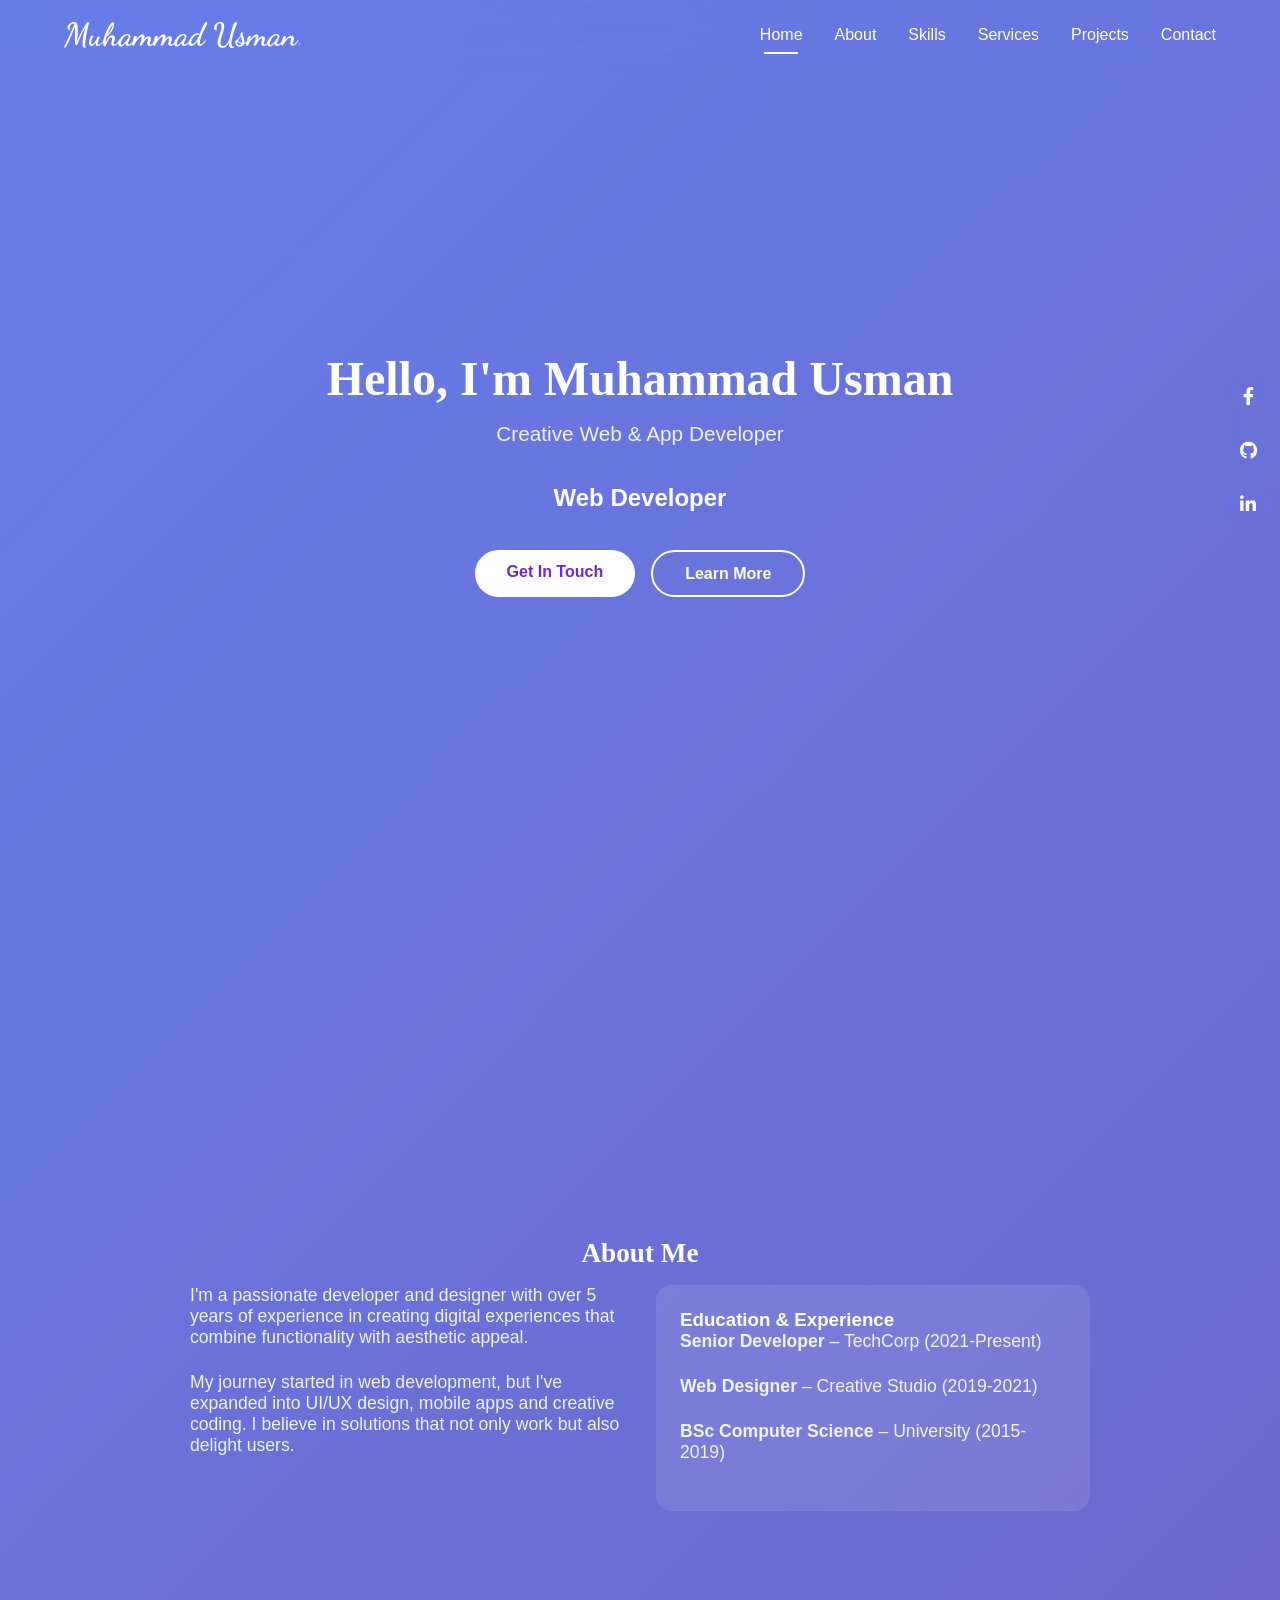
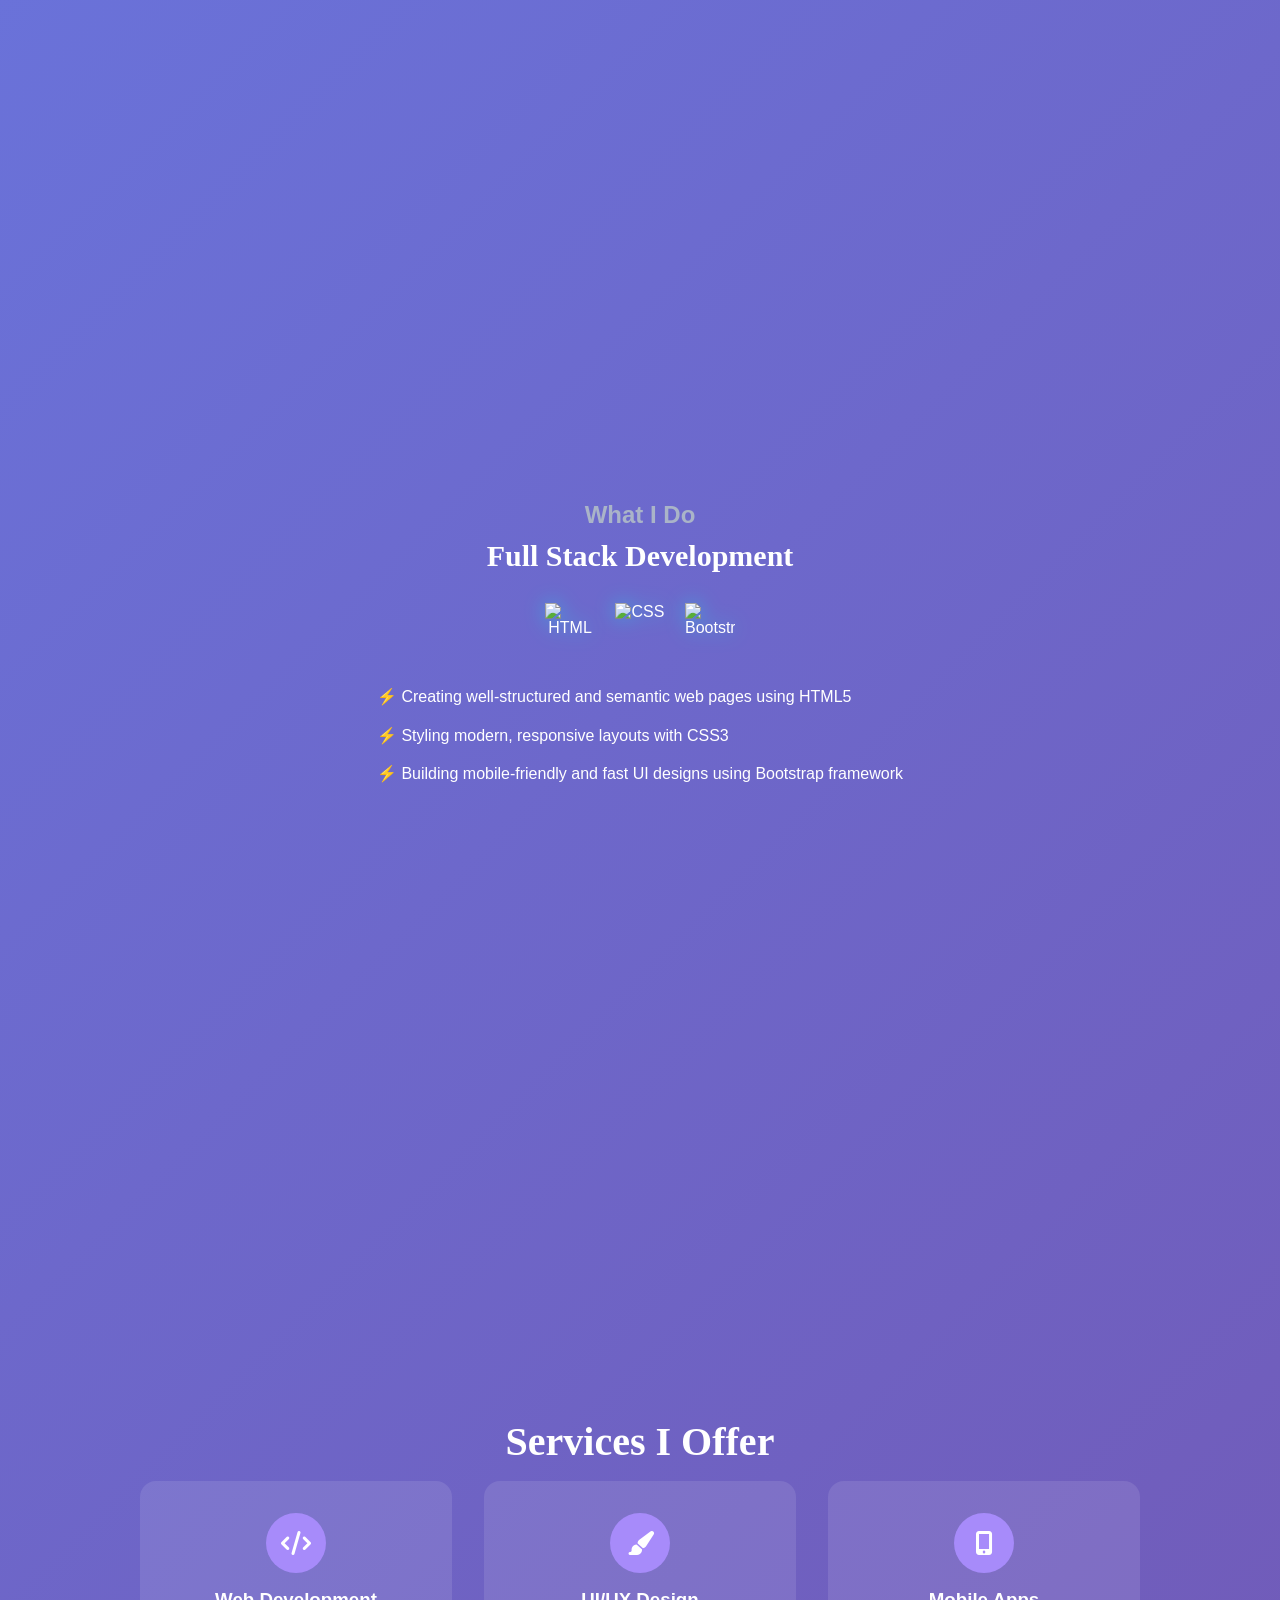
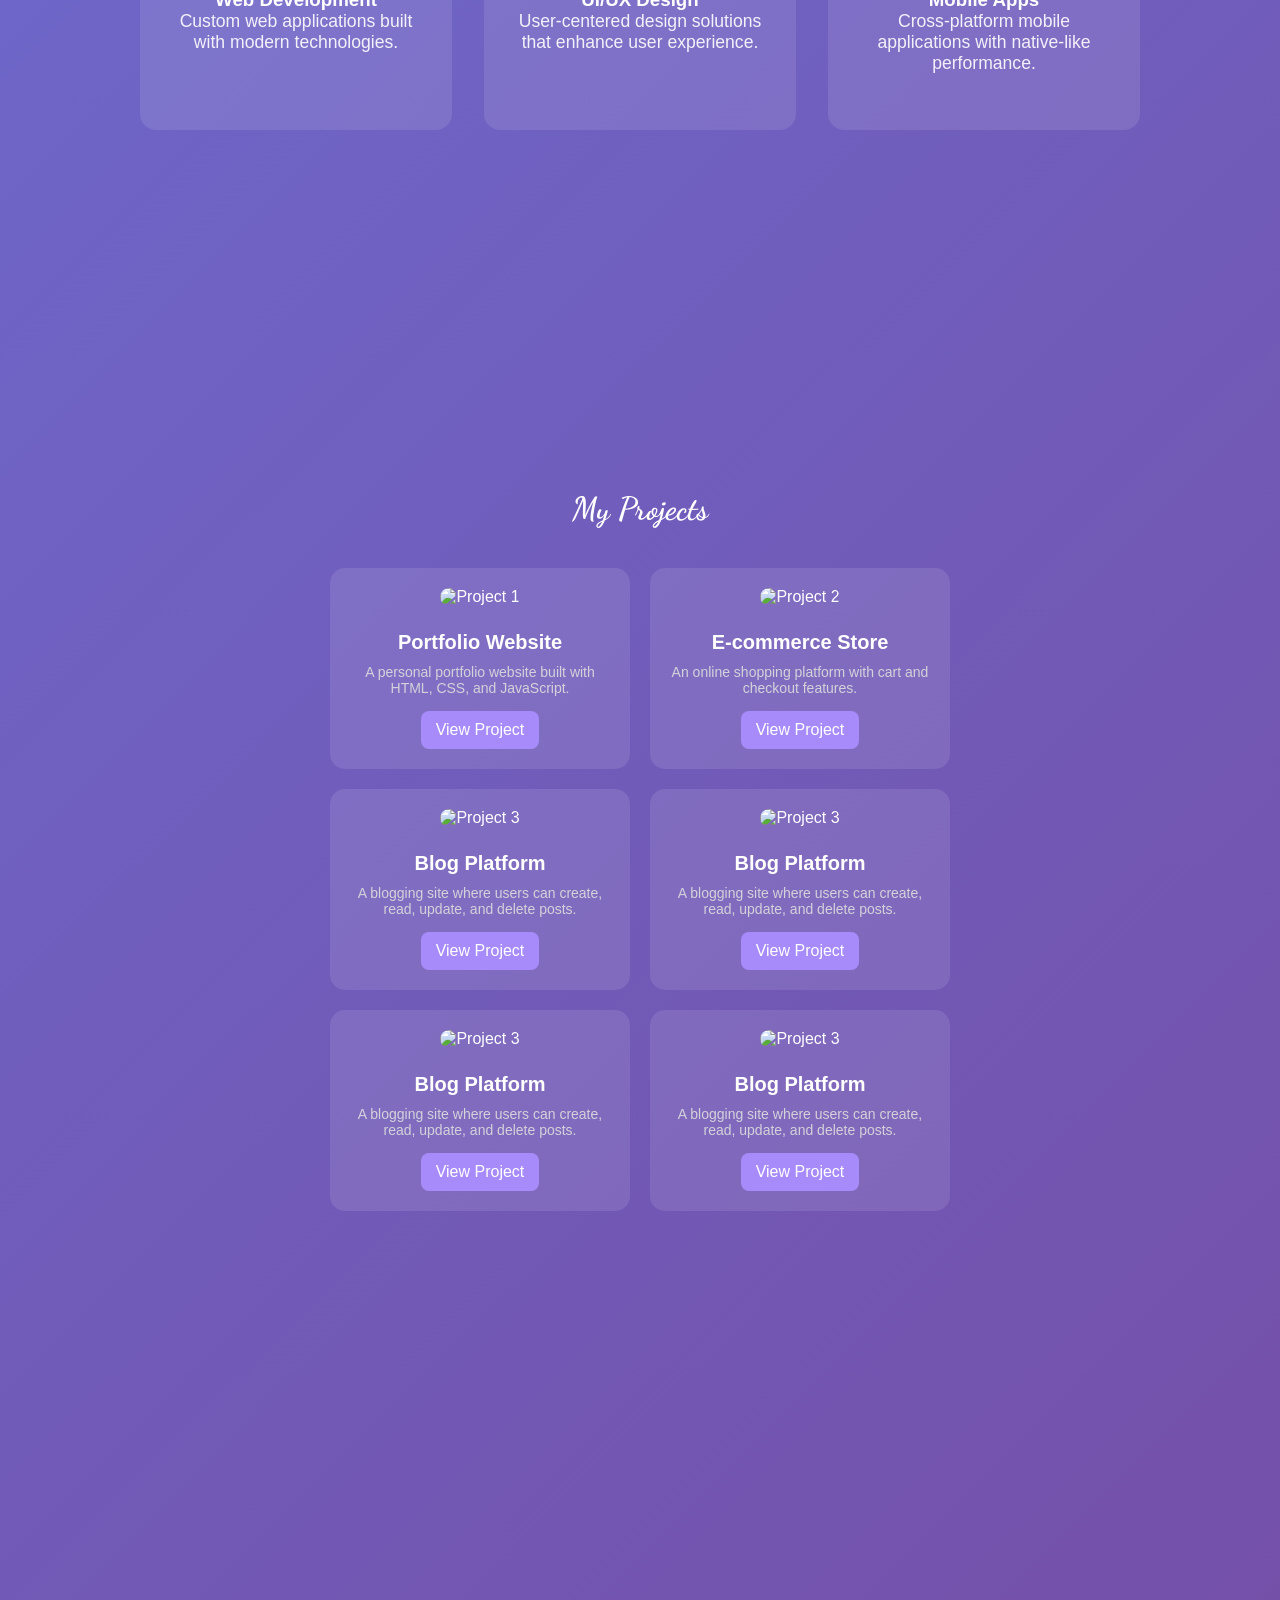
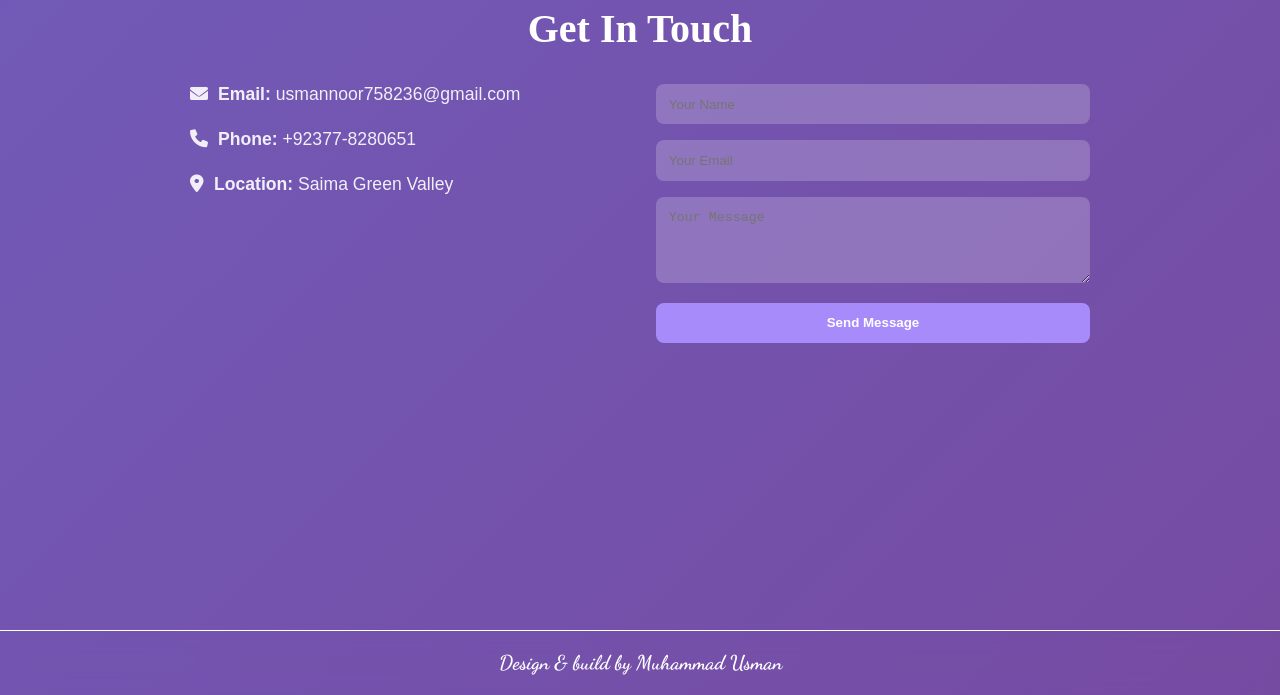
==== index.html @ b018eb11 "Add files via upload" ====
<!DOCTYPE html>
<html lang="en">

<head>
  <meta charset="UTF-8">
  <meta name="viewport" content="width=device-width, initial-scale=1.0">
  <title>Portfolio </title>
  <!-- Font Awsome -->
  <link href="https://cdnjs.cloudflare.com/ajax/libs/font-awesome/6.0.0/css/all.min.css" rel="stylesheet">
  <!-- Google Font -->
  <link href="https://fonts.googleapis.com/css2?family=Dancing+Script:wght@400..700&display=swap" rel="stylesheet">
  <!-- CSS Links -->
  <link rel="stylesheet" href="style.css">
</head>

<body>

  <!-- NAV -->
  <nav>
    <div class="nav-container">
      <div class="logo">Muhammad Usman<span>.</span></div>

      <!-- navigation links -->
      <div class="nav-links">
        <a href="#home" class="nav-link active">Home</a>
        <a href="#about" class="nav-link">About</a>
        <a href="#skills" class="nav-link">Skills</a>
        <a href="#services" class="nav-link">Services</a>
        <a href="#projects" class="nav-link">Projects</a>
        <a href="#contact" class="nav-link">Contact</a>

        <!-- close button -->
        <button class="close-btn">✕</button>
      </div>

      <!-- hamburger button (mobile view) -->
      <div class="hamburger">
        <span></span>
        <span></span>
        <span></span>
      </div>
    </div>
  </nav>


  <div class="social-bar">
    <a href="https://www.facebook.com/profile.php?id=100093964112955" aria-label="Facebook" target="_blank"
      rel="noopener">
      <i class="fa-brands fa-facebook-f"></i>
    </a>
    <a href="https://github.com/MuhammadUsman54" aria-label="GitHub" target="_blank" rel="noopener">
      <i class="fab fa-github" aria-hidden="true"></i>
    </a>
    </a>
    <a href="https://linkedin.com/in/yourhandle" aria-label="LinkedIn" target="_blank" rel="noopener">
      <i class="fa-brands fa-linkedin-in"></i>
    </a>

  </div>

  <!-- HOME -->
  <section id="home">
    <div>
      <h1>Hello, I'm Muhammad Usman</h1>
      <p>Creative Web & App Developer</p>
      <!-- Text Slider -->
      <div class="text-slider">
        <span>Web Developer</span>
        <span>Web Animator</span>
        <span>Freelancer</span>
      </div>
      <div class="btn-group">
        <a href="#contact" class="btn-primary">Get In Touch</a>
        <a href="#about" class="btn-outline">Learn More</a>
      </div>
    </div>
  </section>

  <!-- ABOUT -->
  <section id="about">
    <div>
      <h2>About Me</h2>
      <div class="content">
        <div>
          <p>
            I'm a passionate developer and designer with over 5 years of experience in creating
            digital experiences that combine functionality with aesthetic appeal.
          </p>
          <p>
            My journey started in web development, but I've expanded into UI/UX design, mobile apps
            and creative coding. I believe in solutions that not only work but also delight users.
          </p>
        </div>
        <div class="card">
          <h3>Education & Experience</h3>
          <p><b>Senior Developer</b> – TechCorp (2021-Present)</p>
          <p><b>Web Designer</b> – Creative Studio (2019-2021)</p>
          <p><b>BSc Computer Science</b> – University (2015-2019)</p>
        </div>
      </div>
    </div>
  </section>

  <!-- SKILLS -->
  <section id="skills" class="skills-section">
    <div class="skills-container">
      <h3 class="title">What I Do</h3>
      <h2 class="subtitle">Full Stack Development</h2>

      <!-- Icons Row -->
      <div class="skills-icons">
        <!-- HTML -->
        <img src="https://cdn.jsdelivr.net/gh/devicons/devicon/icons/html5/html5-original.svg" alt="HTML" />

        <!-- CSS -->
        <img src="https://cdn.jsdelivr.net/gh/devicons/devicon/icons/css3/css3-original.svg" alt="CSS" />

        <!-- Bootstrap -->
        <img src="https://cdn.jsdelivr.net/gh/devicons/devicon/icons/bootstrap/bootstrap-original.svg"
          alt="Bootstrap" />
      </div>

      <!-- Description -->
      <ul class="skills-list">
        <li>⚡ Creating well-structured and semantic web pages using HTML5</li>
        <li>⚡ Styling modern, responsive layouts with CSS3</li>
        <li>⚡ Building mobile-friendly and fast UI designs using Bootstrap framework</li>
      </ul>
    </div>
  </section>


  <!-- SERVICES -->
  <section id="services">
    <div>
      <h2 class="services-h3">Services I Offer</h2>
      <div class="service-grid">
        <div class="service-card">
          <div class="service-icon"><i class="fas fa-code"></i></div>
          <h3>Web Development</h3>
          <p>Custom web applications built with modern technologies.</p>
        </div>
        <div class="service-card">
          <div class="service-icon"><i class="fas fa-paint-brush"></i></div>
          <h3>UI/UX Design</h3>
          <p>User-centered design solutions that enhance user experience.</p>
        </div>
        <div class="service-card">
          <div class="service-icon"><i class="fas fa-mobile-alt"></i></div>
          <h3>Mobile Apps</h3>
          <p>Cross-platform mobile applications with native-like performance.</p>
        </div>
      </div>
    </div>
  </section>

  <!--Project  -->

  <section id="projects">
    <div>
      <h2>My Projects</h2>
      <div class="projects-container">
        <div class="project-card">
          <img src="https://via.placeholder.com/300x200" alt="Project 1">
          <h3>Portfolio Website</h3>
          <p>A personal portfolio website built with HTML, CSS, and JavaScript.</p>
          <a href="#">View Project</a>
        </div>

        <div class="project-card">
          <img src="https://via.placeholder.com/300x200" alt="Project 2">
          <h3>E-commerce Store</h3>
          <p>An online shopping platform with cart and checkout features.</p>
          <a href="#">View Project</a>
        </div>

        <div class="project-card">
          <img src="https://via.placeholder.com/300x200" alt="Project 3">
          <h3>Blog Platform</h3>
          <p>A blogging site where users can create, read, update, and delete posts.</p>
          <a href="#">View Project</a>
        </div>
        <div class="project-card">
          <img src="https://via.placeholder.com/300x200" alt="Project 3">
          <h3>Blog Platform</h3>
          <p>A blogging site where users can create, read, update, and delete posts.</p>
          <a href="#">View Project</a>
        </div>
        <div class="project-card">
          <img src="https://via.placeholder.com/300x200" alt="Project 3">
          <h3>Blog Platform</h3>
          <p>A blogging site where users can create, read, update, and delete posts.</p>
          <a href="#">View Project</a>
        </div>
        <div class="project-card">
          <img src="https://via.placeholder.com/300x200" alt="Project 3">
          <h3>Blog Platform</h3>
          <p>A blogging site where users can create, read, update, and delete posts.</p>
          <a href="#">View Project</a>
        </div>
      </div>
    </div>
  </section>


  <!-- CONTACT -->
  <section id="contact">
    <div>
      <h2>Get In Touch</h2>
      <div class="contact-grid">
        <div class="contact-icon">
          <p><i class="fas fa-envelope"></i><strong>Email:</strong> usmannoor758236@gmail.com</p>
          <p><i class="fas fa-phone"></i><strong>Phone:</strong> +92377-8280651</p>
          <p><i class="fas fa-map-marker-alt"></i><strong>Location:</strong> Saima Green Valley</p>
        </div>
        <form>
          <input type="text" placeholder="Your Name">
          <input type="email" placeholder="Your Email" required>
          <textarea rows="4" placeholder="Your Message"></textarea>
          <button type="submit">Send Message</button>
        </form>
      </div>
    </div>
  </section>

  <!-- Footer -->
  <footer class="site-footer">
    <div class="footer-icon">
      <a href="https://www.facebook.com/profile.php?id=100093964112955" aria-label="Facebook" target="_blank"
        rel="noopener">
        <i class="fa-brands fa-facebook-f"></i>
      </a>
      <a href="https://github.com/MuhammadUsman54" aria-label="GitHub" target="_blank" rel="noopener">
        <i class="fab fa-github" aria-hidden="true"></i>
      </a>
      </a>
      <a href="https://linkedin.com/in/yourhandle" aria-label="LinkedIn" target="_blank" rel="noopener">
        <i class="fa-brands fa-linkedin-in"></i>
      </a>

    </div>
    <div class="footer-bottom">
      <p>Design & build by Muhammad Usman</p>
    </div>
  </footer>


  <script src="script.js"></script>
</body>

</html>
---- style.css ----
* {
      margin: 0;
      padding: 0;
      box-sizing: border-box;
    }

    body {
      font-family: 'Segoe UI', Tahoma, Geneva, Verdana, sans-serif;
      background: linear-gradient(135deg, #667eea 0%, #764ba2 100%);
      color: white;
      min-height: 100vh;
      scroll-behavior: smooth;
    }

    /* NAVIGATION */
    nav {
      position: fixed;
      top: 0;
      left: 0;
      width: 100%;
      background: transparent;
      backdrop-filter: blur(20px);
      z-index: 1000;
    }

    .social-wrapper {
      background-color: #f5f3ff;
      height: 50px;
      width: 20px;
      background-origin: 2px solid black;
      position: fixed;
      top: 500px;
      right: 0px;
      margin: 30px;
      padding: 60px;

    }

    .social-link {
      list-style: none;

    }

    .nav-container {
      max-width: 1200px;
      margin: 0 auto;
      padding: 1rem 1.5rem;
      display: flex;
      justify-content: space-between;
      align-items: center;
    }

    .logo {
      font-family: "Dancing Script", cursive;
      font-optical-sizing: auto;
      font-weight: 700;
      font-style: normal;
      font-size: 2rem;
      font-weight: bold;
    }

    .logo span {
      color: #a78bfa;
      font-size: 2rem;
      font-weight: bold;
    }

    .nav-links {
      display: flex;
      gap: 2rem;
    }

    .nav-link {
      position: relative;
      color: white;
      text-decoration: none;
      font-size: 1rem;
      padding: 0.5rem 0;
    }

    .nav-link::after {
      content: "";
      position: absolute;
      bottom: -2px;
      left: 50%;
      width: 0;
      height: 2px;
      background: white;
      transform: translateX(-50%);
      transition: width 0.3s;
    }

    .nav-link:hover::after,
    .nav-link.active::after {
      width: 80%;
    }

    /* SECTIONS */
    section {
      min-height: 100vh;
      padding: 6rem 2rem 3rem;
      display: flex;
      align-items: center;
      justify-content: center;
      text-align: center;
    }

    section h2 {
      font-size: 2.5rem;
      margin-bottom: 1.5rem;
      font-weight: bold;
    }

    section p {
      font-size: 1.1rem;
      max-width: 700px;
      margin: 0 auto 1.5rem;
      opacity: 0.9;
    }

    .social-bar {
      position: fixed;
      top: 50%;
      right: 10px;
      transform: translateY(-50%);
      display: flex;
      flex-direction: column;
      gap: 10px;
      z-index: 9999;
      background: transparent;
      backdrop-filter: blur(10px);
    }

    .social-bar a {
      width: 44px;
      height: 44px;
      display: grid;
      place-items: center;
      color: #fff;
      /* background: #3b5998; */
      text-decoration: none;
      border-radius: 8px 0 0 8px;
      /* right edge se flush */
      transition: background 0.2s, transform 0.2s;
    }

    .social-bar a:hover {
      background: #0a66c2;
      transform: translateX(-2px);
    }

    .social-bar i {
      font-size: 18px;
    }

    /* HOME */
    #home h1 {
      font-size: 3rem;
      margin-bottom: 1rem;
      animation: typing 3.5s steps(40, end), blink-caret 0.75s step-end infinite;
      font-family: "Playwrite CA", cursive;
      font-optical-sizing: auto;
      font-weight: weight;
      font-style: normal;
    }

    #home p {
      font-size: 1.3rem;
      margin-bottom: 2rem;
    }

    .btn-group {
      display: flex;
      justify-content: center;
      gap: 1rem;
    }

    .btn-primary,
    .btn-outline {
      padding: 0.8rem 2rem;
      border-radius: 999px;
      font-weight: 600;
      text-decoration: none;
      transition: 0.3s;
    }

    .btn-primary {
      background: white;
      color: #6d28d9;
    }

    .btn-primary:hover {
      background: #f5f3ff;
    }

    .btn-outline {
      border: 2px solid white;
      color: white;
    }

    .btn-outline:hover {
      background: white;
      color: #6d28d9;
    }

    /* TEXT SLIDER */
    .text-slider {
      margin: 1rem 0 2rem;
      height: 40px;
      overflow: hidden;
      position: relative;
      font-size: 1.5rem;
      font-weight: bold;
    }

    .text-slider span {
      display: block;
      height: 40px;
      line-height: 40px;
      animation: slideText 12s infinite;
    }

    /* Animation Keyframes */
    @keyframes slideText {
      0% {
        transform: translateY(0%);
      }

      20% {
        transform: translateY(0%);
      }

      25% {
        transform: translateY(-100%);
      }

      45% {
        transform: translateY(-100%);
      }

      50% {
        transform: translateY(-200%);
      }

      70% {
        transform: translateY(-200%);
      }

      75% {
        transform: translateY(-300%);
      }

      95% {
        transform: translateY(-300%);
      }

      100% {
        transform: translateY(0%);
      }
    }


    /* ABOUT */
    #about .content {
      max-width: 900px;
      display: grid;
      grid-template-columns: 1fr 1fr;
      gap: 2rem;
      text-align: left;
    }

    #about .card {
      background: rgba(255, 255, 255, 0.1);
      padding: 1.5rem;
      border-radius: 1rem;
    }

    #about h2 {
      font-size: 1.7rem;
      margin-bottom: 1rem;
      font-family: "Playwrite CA", cursive;
      font-optical-sizing: auto;
      font-weight: weight;
      font-style: normal;
    }


    .skills-section {
      color: #fff;
      padding: 60px 20px;
      text-align: center;
    }

    .skills-container {
      max-width: 900px;
      margin: 0 auto;
    }

    .title {
      font-size: 24px;
      font-weight: 600;
      color: #aab4c8;
    }

    .subtitle {
      font-size: 30px;
      font-weight: bold;
      margin: 10px 0 30px;
      font-family: "Playwrite CA", cursive;
      font-optical-sizing: auto;
      font-weight: weight;
      font-style: normal;
    }

    .skills-icons {
      display: flex;
      flex-wrap: wrap;
      justify-content: center;
      gap: 20px;
      margin-bottom: 30px;
    }

    .skills-icons img {
      width: 50px;
      height: 50px;
      filter: drop-shadow(0px 0px 10px rgba(0, 255, 255, 0.4));
      transition: transform 0.3s;
    }

    .skills-icons img:hover {
      transform: scale(1.2);
    }

    .skills-list {
      list-style: none;
      padding: 0;
      margin: 0;
      font-size: 16px;
      line-height: 1.8;
      text-align: left;
      max-width: 700px;
      margin: 0 auto;
    }

    .skills-list li {
      margin-bottom: 10px;
    }

    /* SERVICES */
    #services .service-grid {
      max-width: 1000px;
      display: grid;
      grid-template-columns: repeat(auto-fit, minmax(250px, 1fr));
      gap: 2rem;
    }

    .service-card {
      background: rgba(255, 255, 255, 0.1);
      padding: 2rem;
      border-radius: 1rem;
      transition: transform .3s;
    }

    .service-card:hover {
      transform: translateY(-10px);
    }

    .service-icon {
      width: 60px;
      height: 60px;
      background: #a78bfa;
      border-radius: 50%;
      display: flex;
      align-items: center;
      justify-content: center;
      margin: 0 auto 1rem;
      font-size: 1.5rem;
    }

    .services-h3 {
      margin-bottom: 1rem;
      font-family: "Playwrite CA", cursive;
      font-optical-sizing: auto;
      font-weight: weight;
      font-style: normal;
    }

    #projects {
      text-align: center;
      padding: 50px 0;
    }

    #projects h2 {
      font-size: 32px;
      margin-bottom: 40px;
      font-family: "Dancing Script", cursive;
    }

    .projects-container {
      display: flex;
      flex-direction: row;
      /* row me laane ke liye */
      justify-content: center;
      align-items: flex-start;
      gap: 20px;
      width: 90%;
      max-width: 1000px;
      margin: auto;
      flex-wrap: wrap;
    }

    .project-card {
      flex: 0 0 300px;
      background: rgba(255, 255, 255, 0.1);
      border-radius: 15px;
      padding: 20px;
      transition: transform 0.3s ease, background 0.3s ease;
    }

    .project-card:hover {
      transform: translateY(-10px);
      background: rgba(255, 255, 255, 0.2);
    }

    .project-card img {
      width: 100%;
      border-radius: 12px;
      margin-bottom: 15px;
    }

    .project-card h3 {
      margin: 10px 0;
      font-size: 20px;
      color: #fff;
    }

    .project-card p {
      font-size: 14px;
      color: #ddd;
      margin-bottom: 15px;
    }

    .project-card a {
      display: inline-block;
      padding: 10px 15px;
      background: #a78bfa;
      color: white;
      text-decoration: none;
      border-radius: 8px;
      transition: background 0.3s ease;
    }

    .project-card a:hover {
      background: #8b5cf6;
    }


    /* CONTACT */
    #contact .contact-grid {
      max-width: 900px;
      display: grid;
      grid-template-columns: 1fr 1fr;
      gap: 2rem;
      text-align: left;
    }

    #contact form input,
    #contact form textarea {
      width: 100%;
      padding: 0.8rem;
      border-radius: 0.5rem;
      border: none;
      margin-bottom: 1rem;
      background: rgba(255, 255, 255, 0.2);
      color: white;
    }

    #contact form button {
      width: 100%;
      padding: 0.8rem;
      border: none;
      border-radius: 0.5rem;
      font-weight: bold;
      background: #a78bfa;
      color: white;
      cursor: pointer;
      transition: 0.3s;
    }

    #contact form button:hover {
      background: #7c3aed;
    }


    .contact-icon {
      flex: 1;
    }

    .contact-iconp {
      margin: 15px 0;
      font-size: 16px;
      display: flex;
      align-items: center;
    }

    .contact-icon i {
      margin-right: 10px;
      font-size: 18px;
      color: #fff;
    }

    .contact-form {
      flex: 1;
      display: flex;
      flex-direction: column;
    }

    #contact h2 {
      text-align: center;
      margin-bottom: 2rem;
      font-family: "Playwrite CA", cursive;
      font-optical-sizing: auto;
      font-weight: weight;
      font-style: normal;
    }

    footer {
      width: 100%;
      height: 13%;
      backdrop-filter: blur(10px);
    }


    /* Floating animation */
    @keyframes float {
      0% {
        transform: translateY(0);
      }

      50% {
        transform: translateY(-20px);
      }

      100% {
        transform: translateY(0);
      }
    }

    /* Footer */
    .footer-icon {
      display: none;
    }

    .footer-bottom {
      text-align: center;
      margin-top: 30px;
      border-top: 1px solid #fff;
      padding: 20px;
      color: #fff;
      font-family: "Dancing Script", cursive;
      font-optical-sizing: auto;
      font-weight: 700;
      font-style: normal;
      font-size: 20px;
      font-weight: bold;
    }

    .hamburger {
      display: none;
      flex-direction: column;
      cursor: pointer;
      gap: 5px;
    }

    .hamburger span {
      width: 25px;
      height: 3px;
      background: #fff;
      border-radius: 3px;
    }

    .close-btn {
      display: none;
      background: none;
      border: none;
      font-size: 1.2rem;
      color: #fff;
      position: absolute;
      top: 15px;
      left: 15px;
      cursor: pointer;
    }



    /* ================= RESPONSIVE STYLES ================= */

    /* Tablet (max-width: 992px) */
    @media (max-width: 992px) {
      section {
        padding: 5rem 1.5rem 2rem;
      }

      #about .content {
        grid-template-columns: 1fr;
        /* ek column me */
        text-align: center;
      }

      #contact .contact-grid {
        grid-template-columns: 1fr;
        /* ek column */
        text-align: center;
      }

      .skills-icons {
        gap: 15px;
      }

      .projects-container {
        justify-content: center;
      }
    }

    /* Mobile (max-width: 768px) */
    @media (max-width: 768px) {

      /* NAVIGATION */
      .nav-links {
        position: fixed;
        top: 0;
        right: -100%;
        height: 60vh;
        width: 100vw;
        background: linear-gradient(135deg, #667eea 0%, #764ba2 100%);
        flex-direction: column;
        align-items: center;
        justify-content: center;
        gap: 1.5rem;
        transition: right 0.3s ease-in-out;
        z-index: 9999;
        padding: 50px;
       border-bottom:  2px solid #0dcaf0;
      }

      .nav-links.show {
        right: 0;
      }

      .close-btn {
        display: block;
      }


      .hamburger {
        display: flex;
      }

      .nav-container {
        padding: 1rem;
      }

      .logo {
        font-size: 1.6rem;
      }

      /* HOME */
      #home h1 {
        font-size: 2rem;
      }

      #home p {
        font-size: 1rem;
      }

      .btn-group {
        flex-direction: column;
      }

      /* ABOUT */
      #about .content {
        grid-template-columns: 1fr;
      }

      /* SERVICES */
      #services .service-grid {
        grid-template-columns: 1fr;
      }

      /* PROJECTS */
      .projects-container {
        flex-direction: column;
        align-items: center;
      }

      .project-card {
        width: 100%;
        max-width: 320px;
      }

      /* CONTACT */
      #contact .contact-grid {
        grid-template-columns: 1fr;
      }

      /* FOOTER */
      .footer-container {
        flex-direction: column;
        text-align: center;
      }

      .social-bar {
        display: none;
      }

      .footer-icon {
        transform: none;
        display: flex;
        flex-direction: row;
        justify-content: center;
        align-items: center;
        gap: 20px;
        padding: 8px 8px;
        backdrop-filter: blur(8px);
        position: relative;
        bottom: 0px;
        margin: 0px auto;
        width: 50px;
        height: 45px;
      }

      .footer-icon a {
        border-radius: 45%;
        border: 2px solid rgba(255, 255, 255, 0.2);
        padding: 10px;
        color: #fff;
      }

      .footer-icon a:hover {
        color: #0dcaf0;
      }
    }
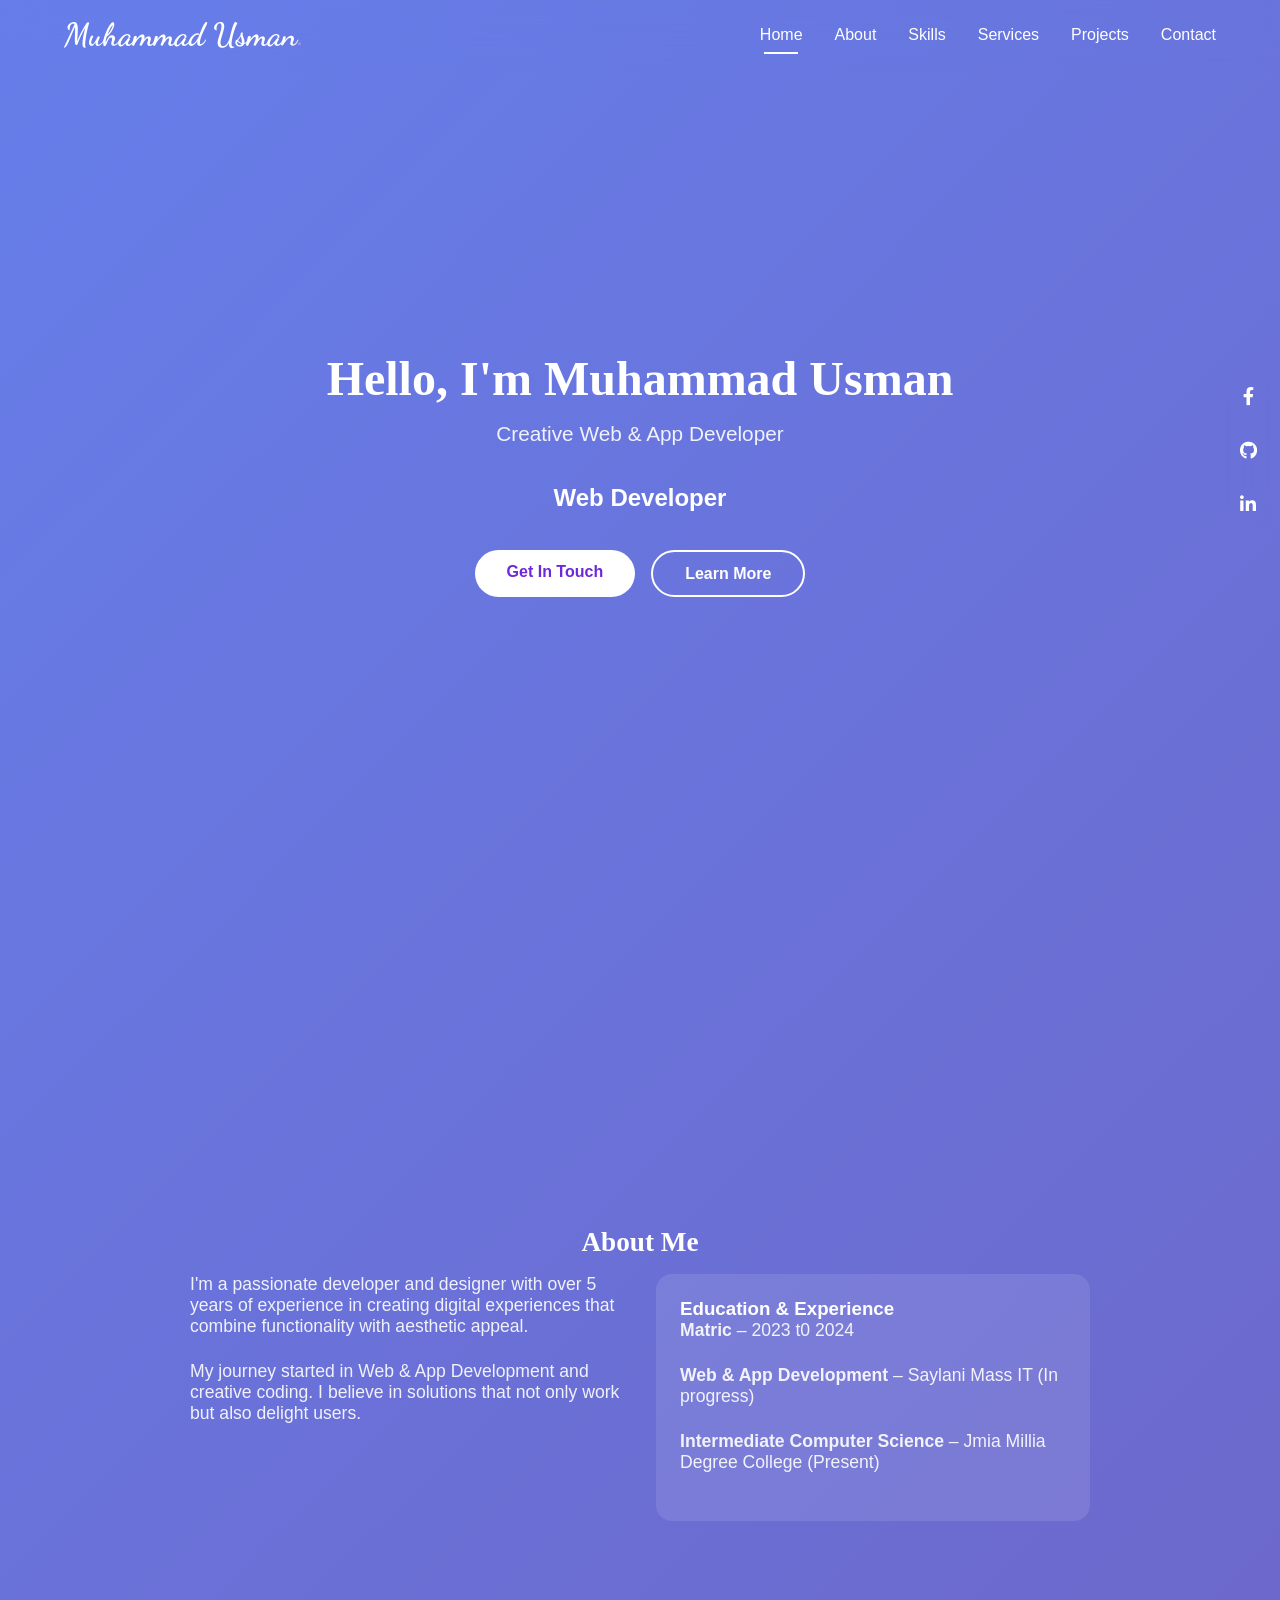
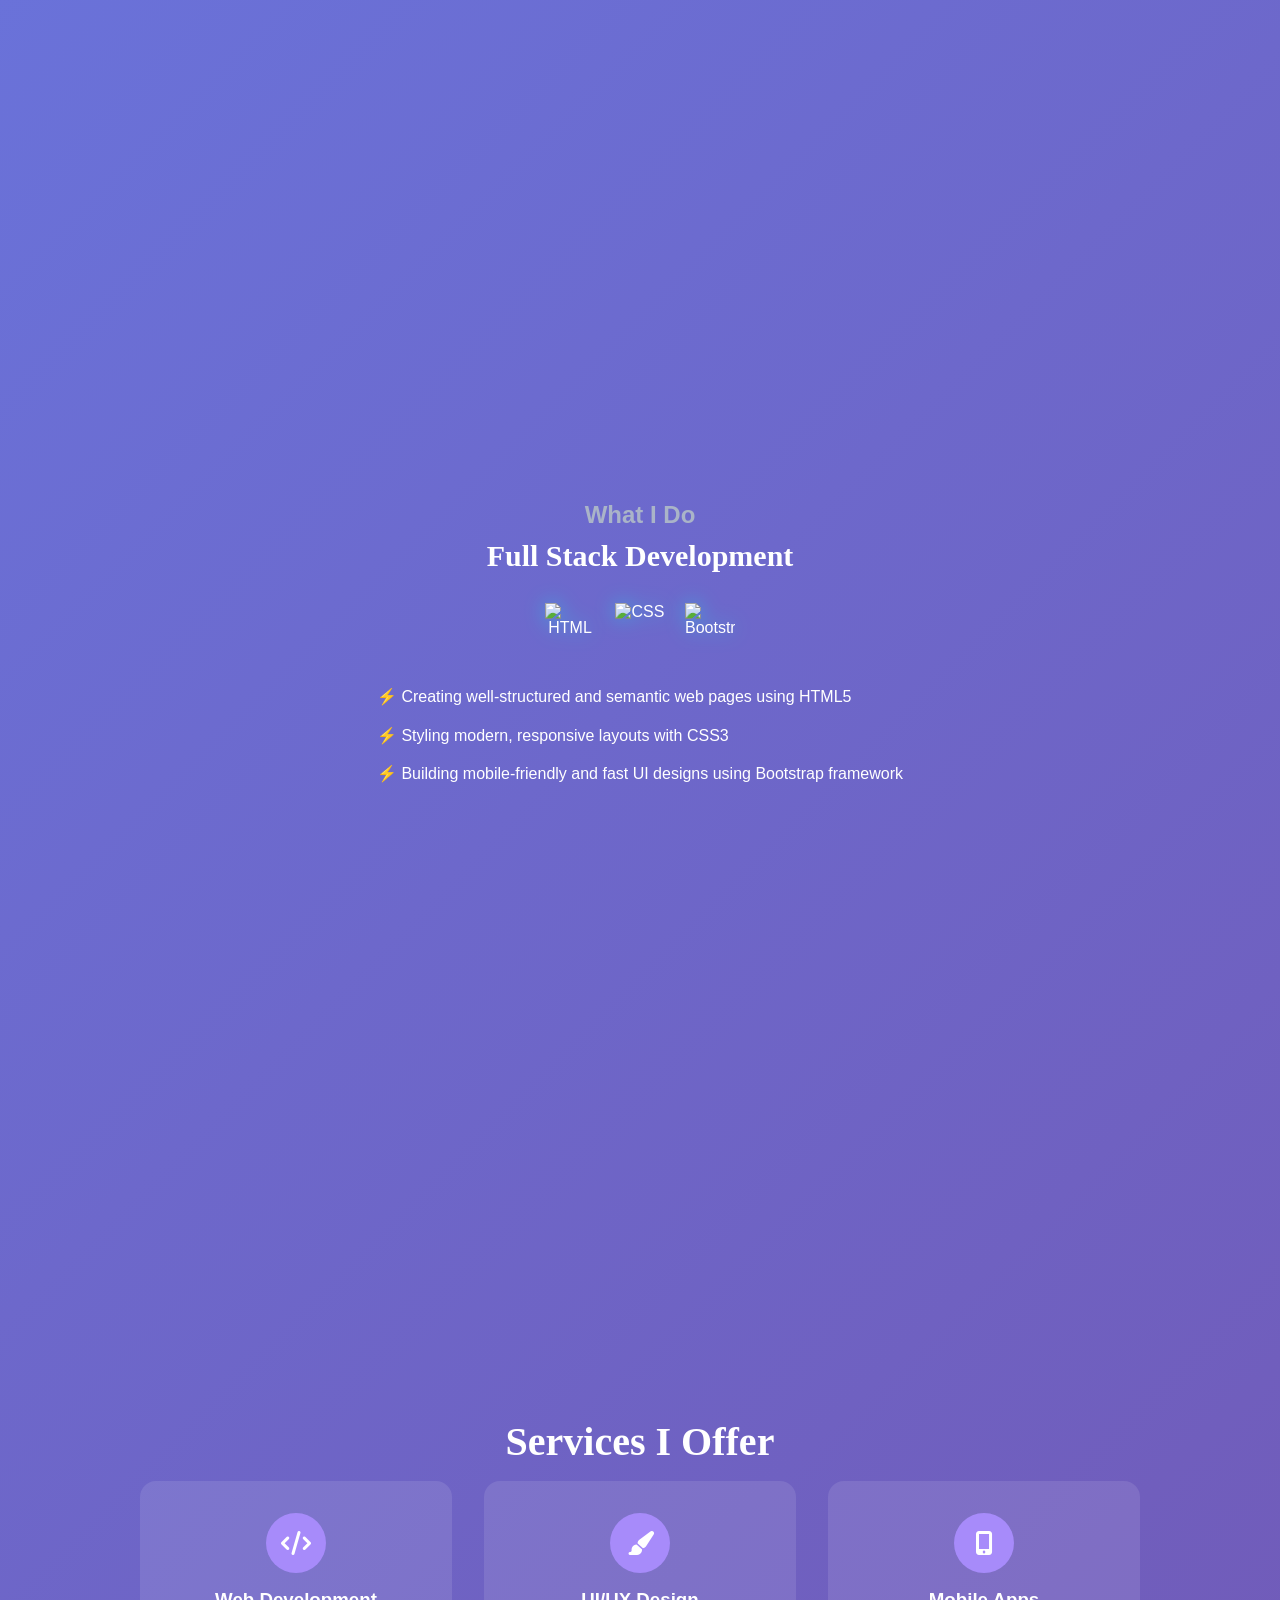
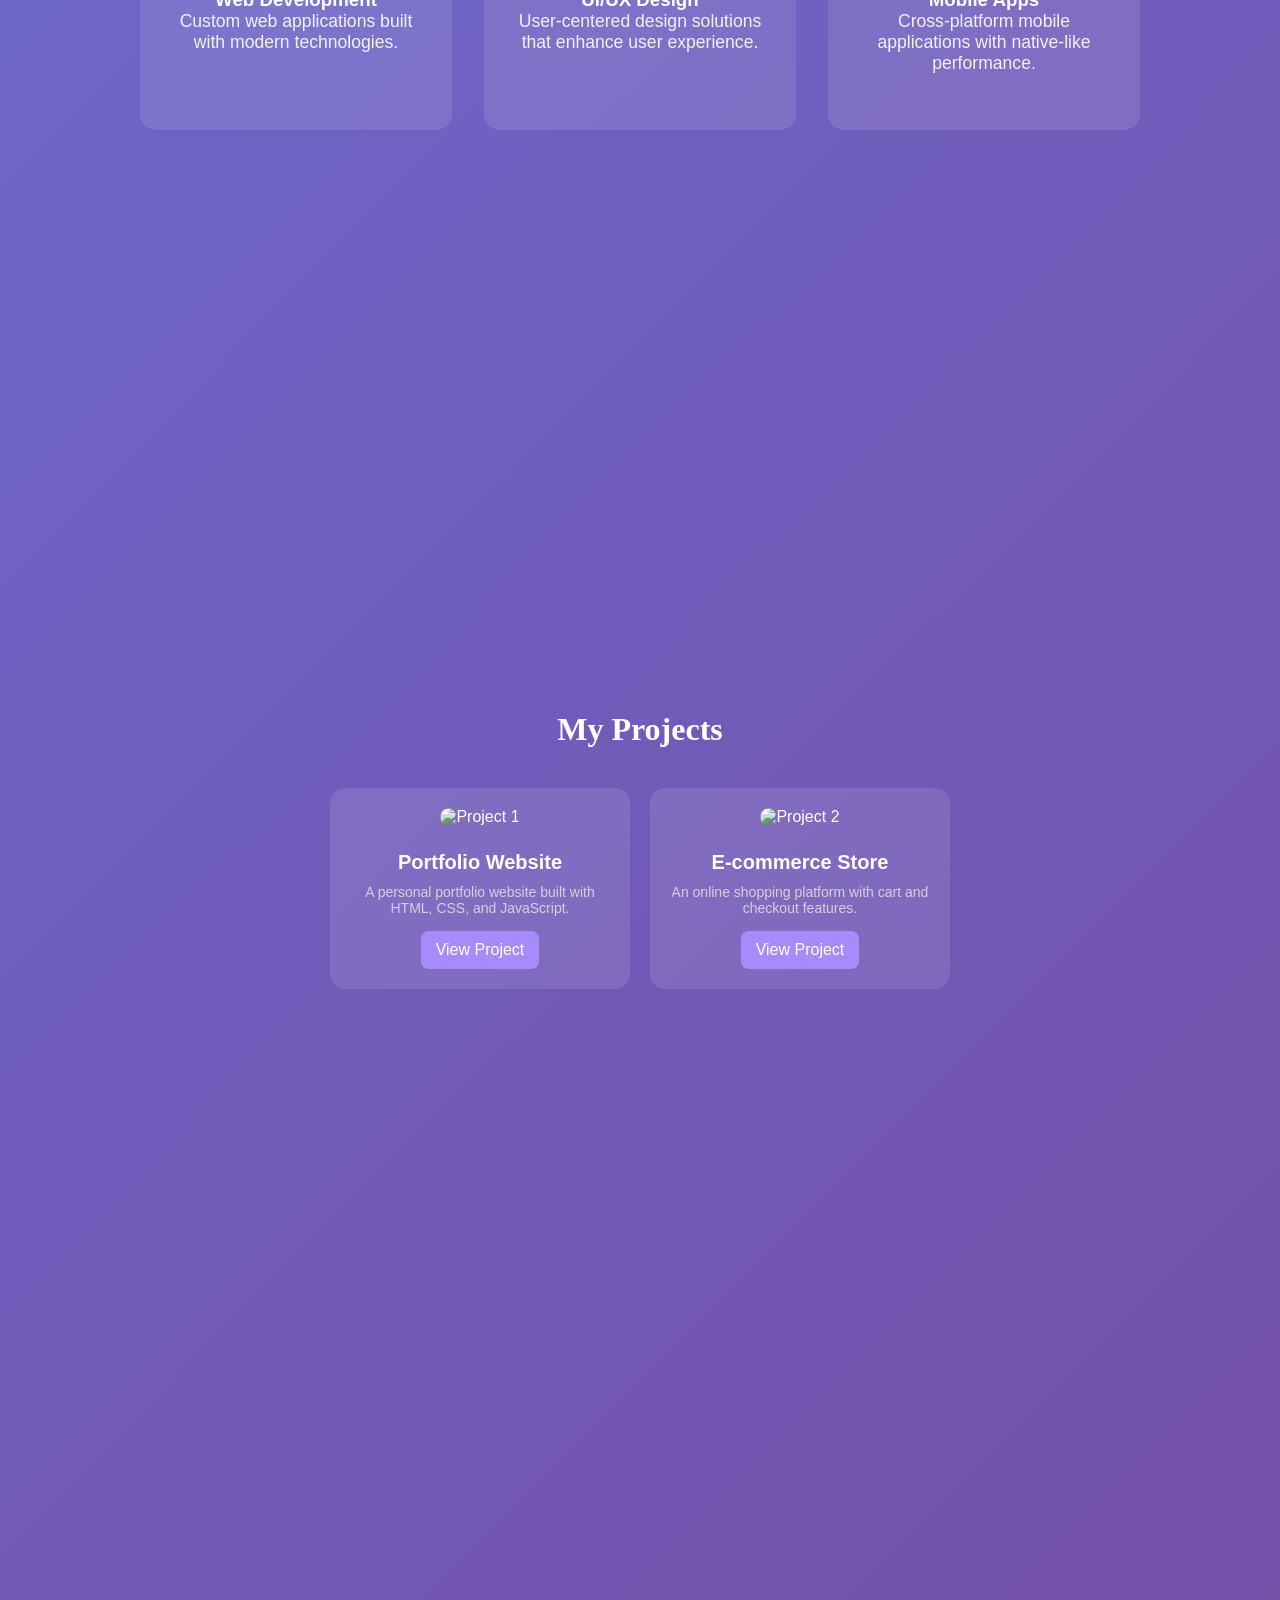
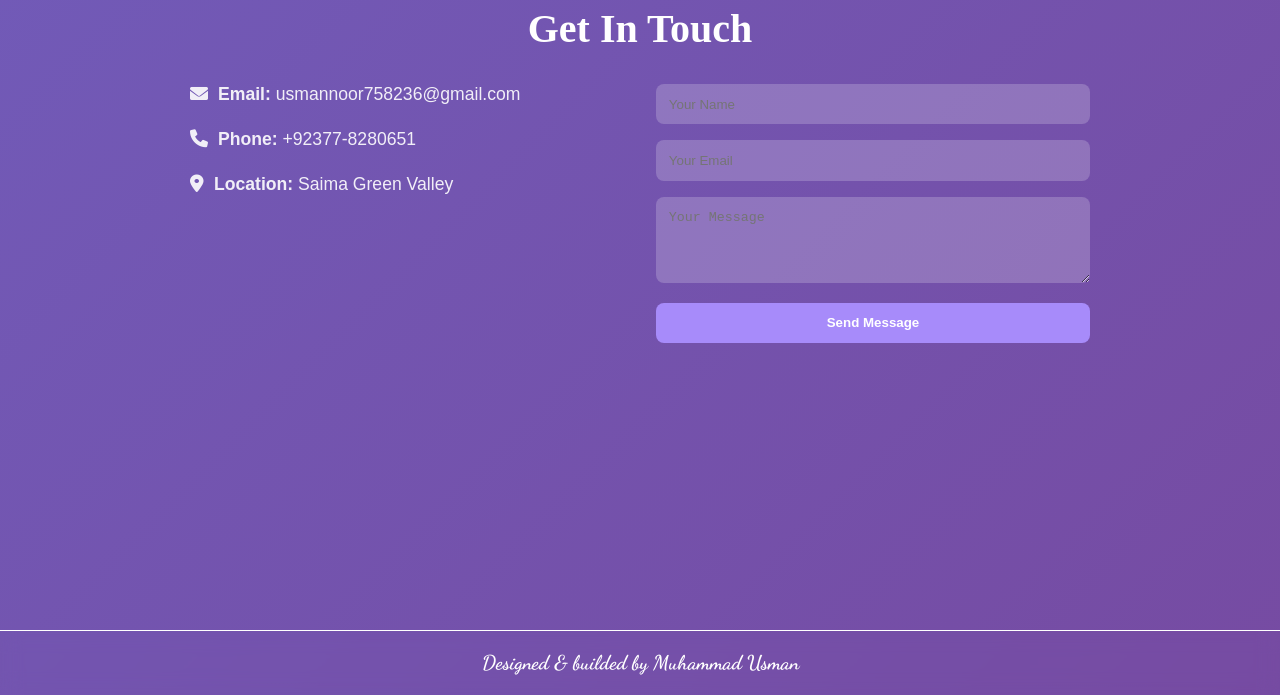
==== commit 7d06c481: "Updated" ====
--- a/index.html
+++ b/index.html
@@ -87,15 +87,15 @@
             digital experiences that combine functionality with aesthetic appeal.
           </p>
           <p>
-            My journey started in web development, but I've expanded into UI/UX design, mobile apps
+            My journey started in Web & App Development 
             and creative coding. I believe in solutions that not only work but also delight users.
           </p>
         </div>
         <div class="card">
           <h3>Education & Experience</h3>
-          <p><b>Senior Developer</b> – TechCorp (2021-Present)</p>
-          <p><b>Web Designer</b> – Creative Studio (2019-2021)</p>
-          <p><b>BSc Computer Science</b> – University (2015-2019)</p>
+          <p><b>Matric</b> – 2023 t0 2024</p>
+          <p><b>Web & App Development</b> – Saylani Mass IT (In progress)</p>
+          <p><b>Intermediate Computer Science</b> – Jmia Millia Degree College (Present)</p>
         </div>
       </div>
     </div>
@@ -173,31 +173,6 @@
           <p>An online shopping platform with cart and checkout features.</p>
           <a href="#">View Project</a>
         </div>
-
-        <div class="project-card">
-          <img src="https://via.placeholder.com/300x200" alt="Project 3">
-          <h3>Blog Platform</h3>
-          <p>A blogging site where users can create, read, update, and delete posts.</p>
-          <a href="#">View Project</a>
-        </div>
-        <div class="project-card">
-          <img src="https://via.placeholder.com/300x200" alt="Project 3">
-          <h3>Blog Platform</h3>
-          <p>A blogging site where users can create, read, update, and delete posts.</p>
-          <a href="#">View Project</a>
-        </div>
-        <div class="project-card">
-          <img src="https://via.placeholder.com/300x200" alt="Project 3">
-          <h3>Blog Platform</h3>
-          <p>A blogging site where users can create, read, update, and delete posts.</p>
-          <a href="#">View Project</a>
-        </div>
-        <div class="project-card">
-          <img src="https://via.placeholder.com/300x200" alt="Project 3">
-          <h3>Blog Platform</h3>
-          <p>A blogging site where users can create, read, update, and delete posts.</p>
-          <a href="#">View Project</a>
-        </div>
       </div>
     </div>
   </section>
@@ -240,7 +215,7 @@
 
     </div>
     <div class="footer-bottom">
-      <p>Design & build by Muhammad Usman</p>
+      <p>Designed & builded by Muhammad Usman</p>
     </div>
   </footer>
 
@@ -248,4 +223,4 @@
   <script src="script.js"></script>
 </body>
 
-</html>+</html>
--- a/style.css
+++ b/style.css
@@ -393,7 +393,10 @@
     #projects h2 {
       font-size: 32px;
       margin-bottom: 40px;
-      font-family: "Dancing Script", cursive;
+      font-family: "Playwrite CA", cursive;
+      font-optical-sizing: auto;
+      font-weight: weight;
+      font-style: normal;
     }
 
     .projects-container {
@@ -739,4 +742,5 @@
       .footer-icon a:hover {
         color: #0dcaf0;
       }
-    }+
+    }
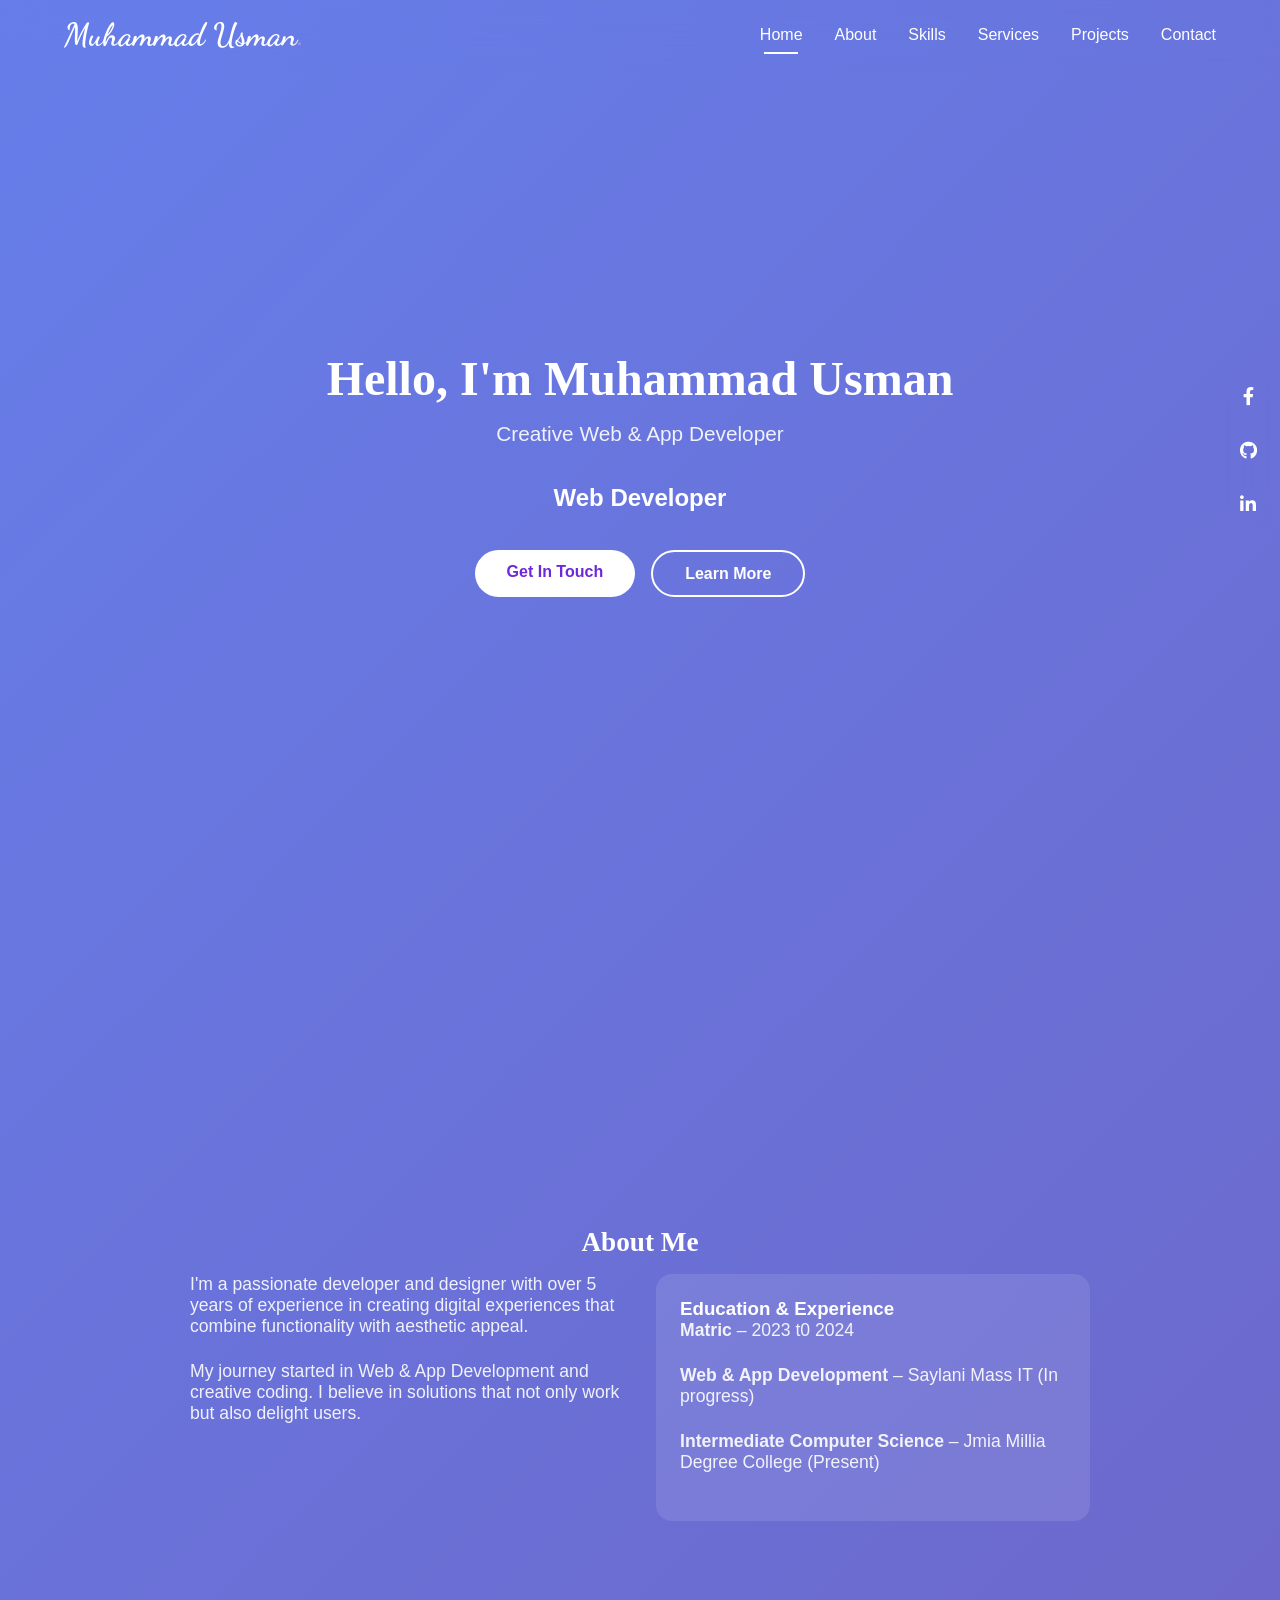
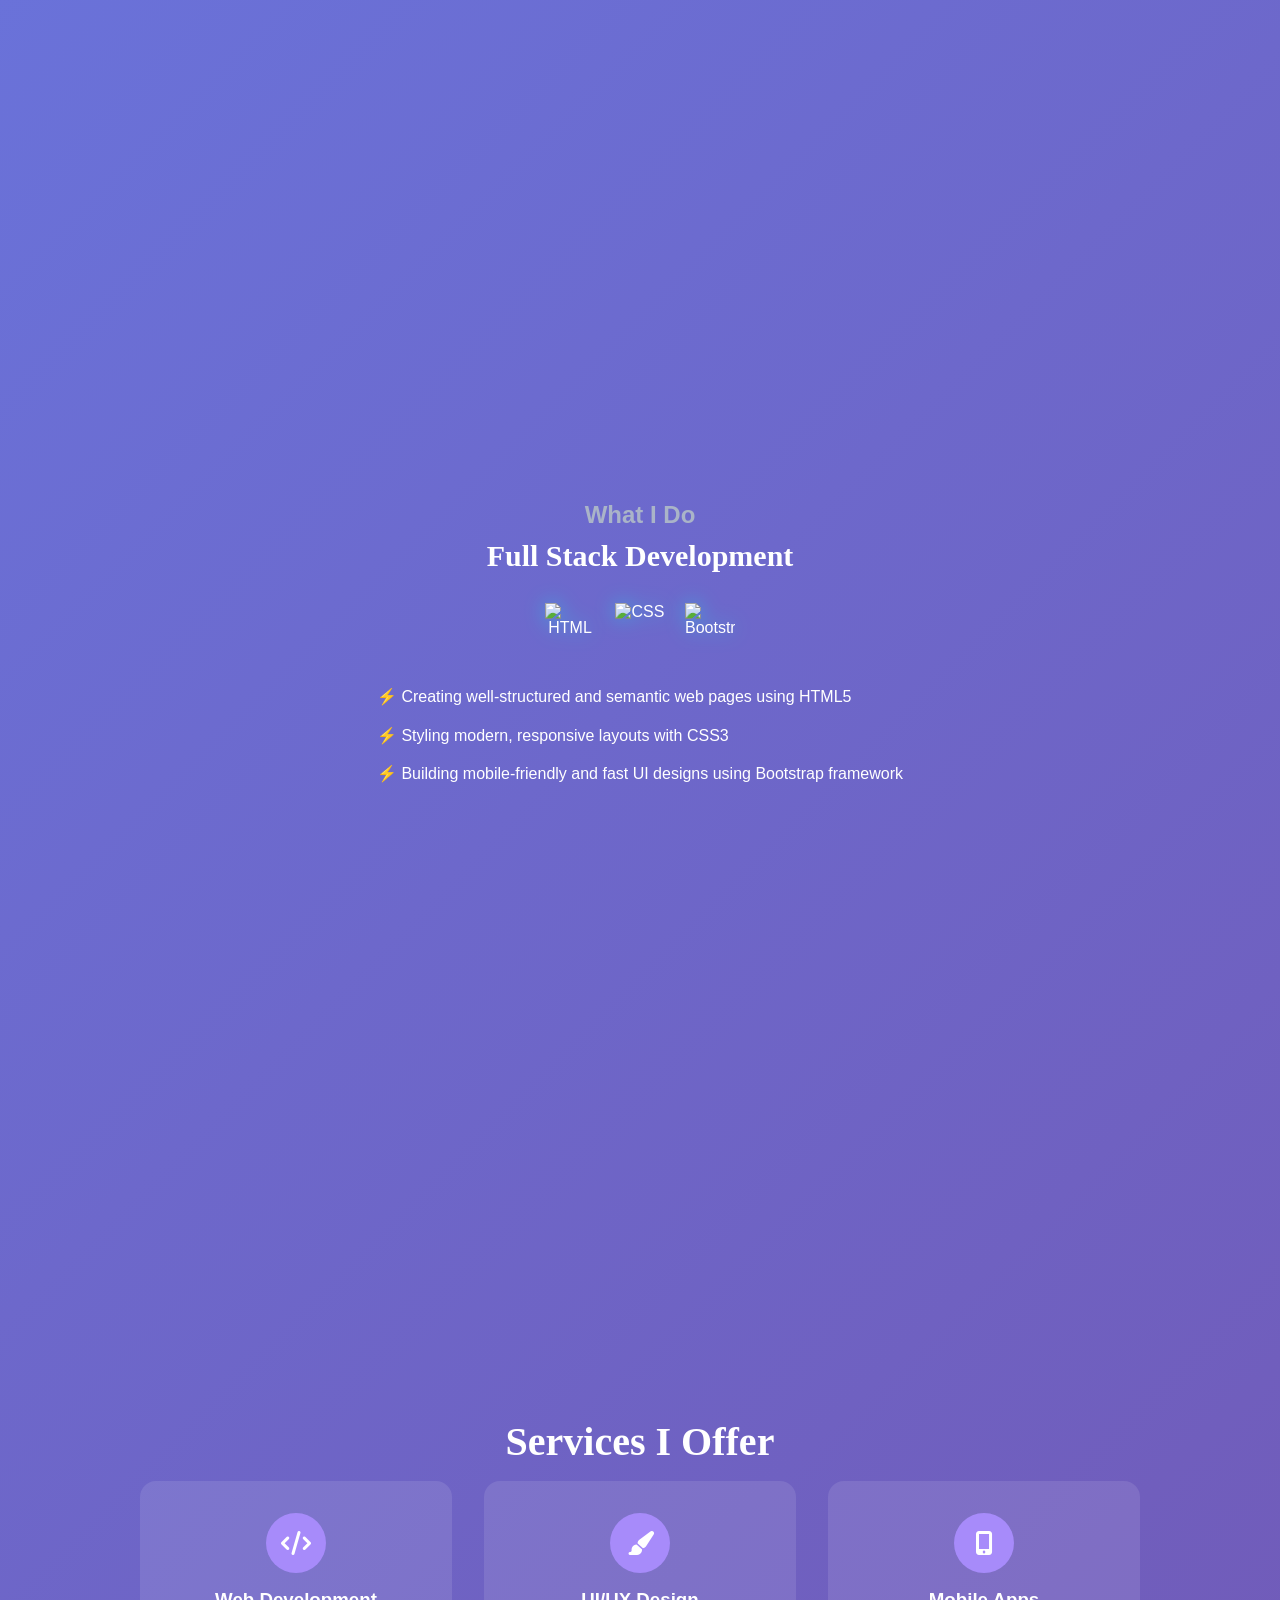
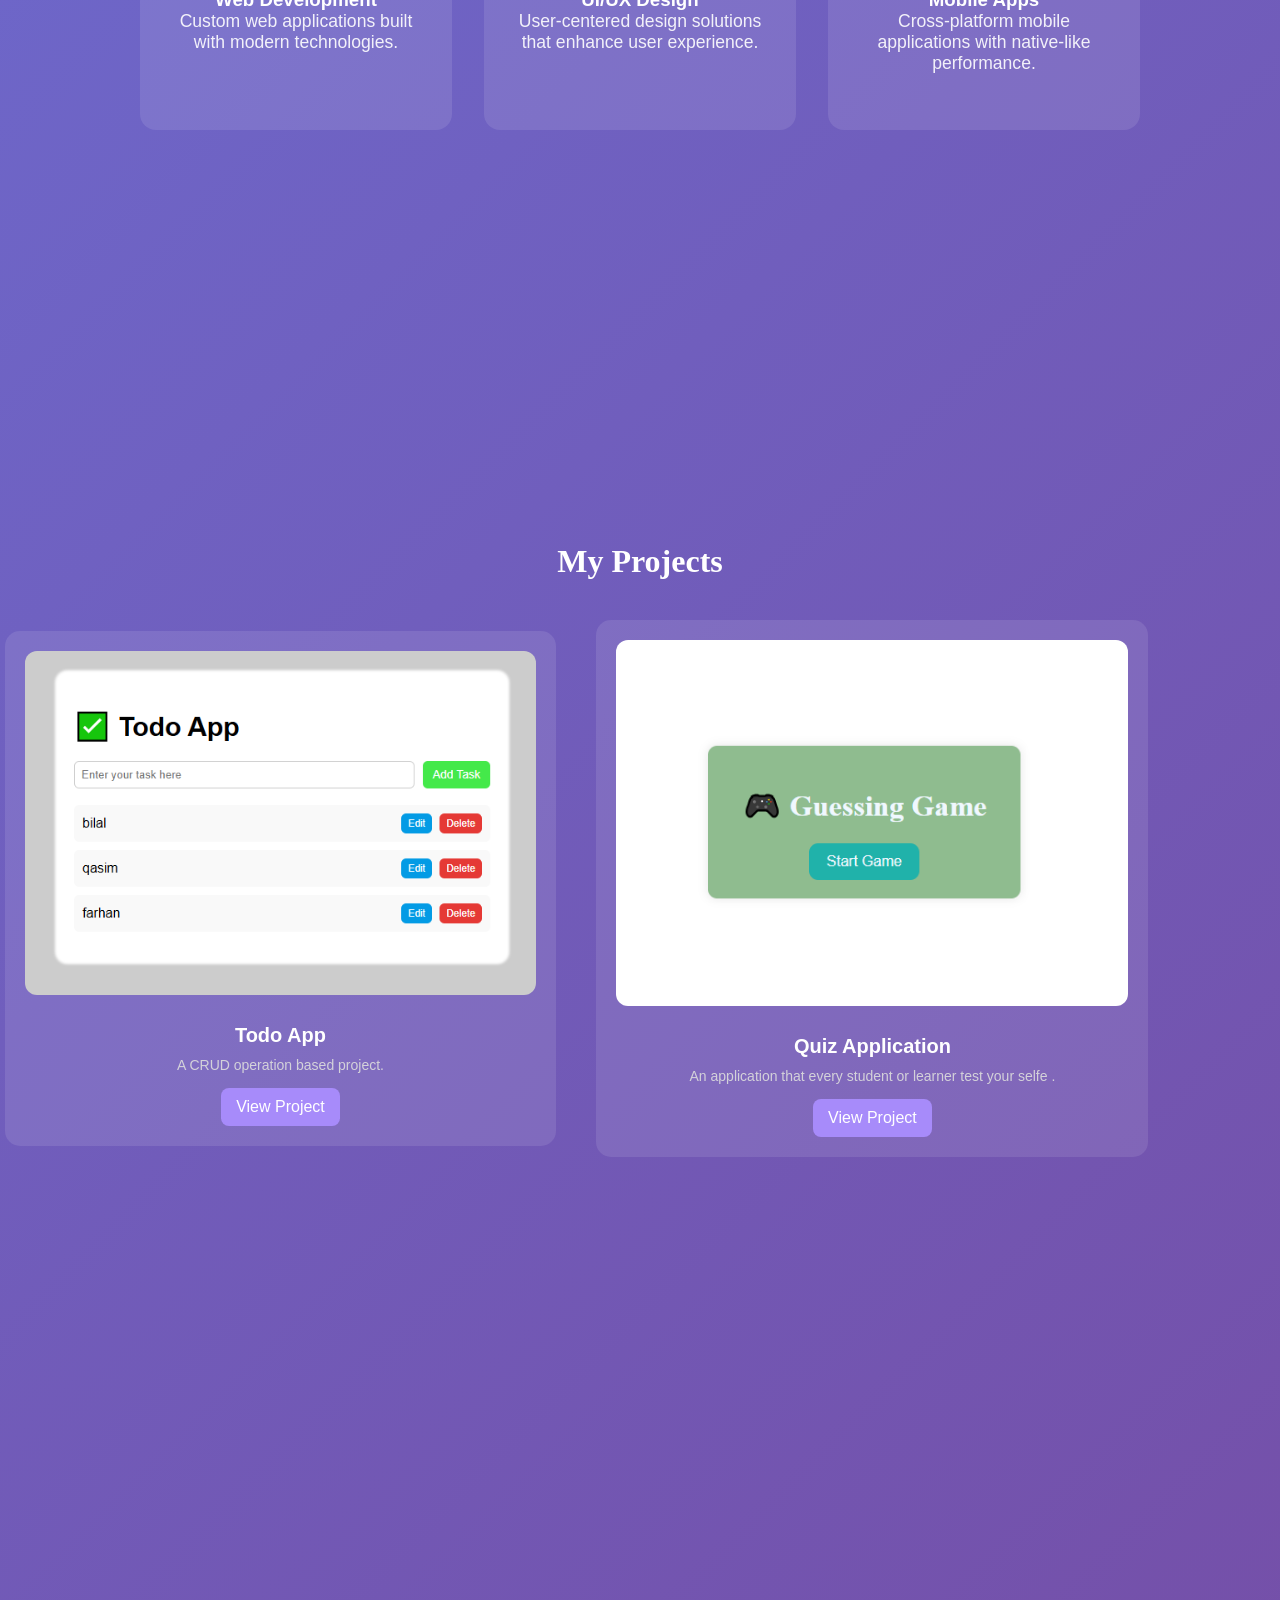
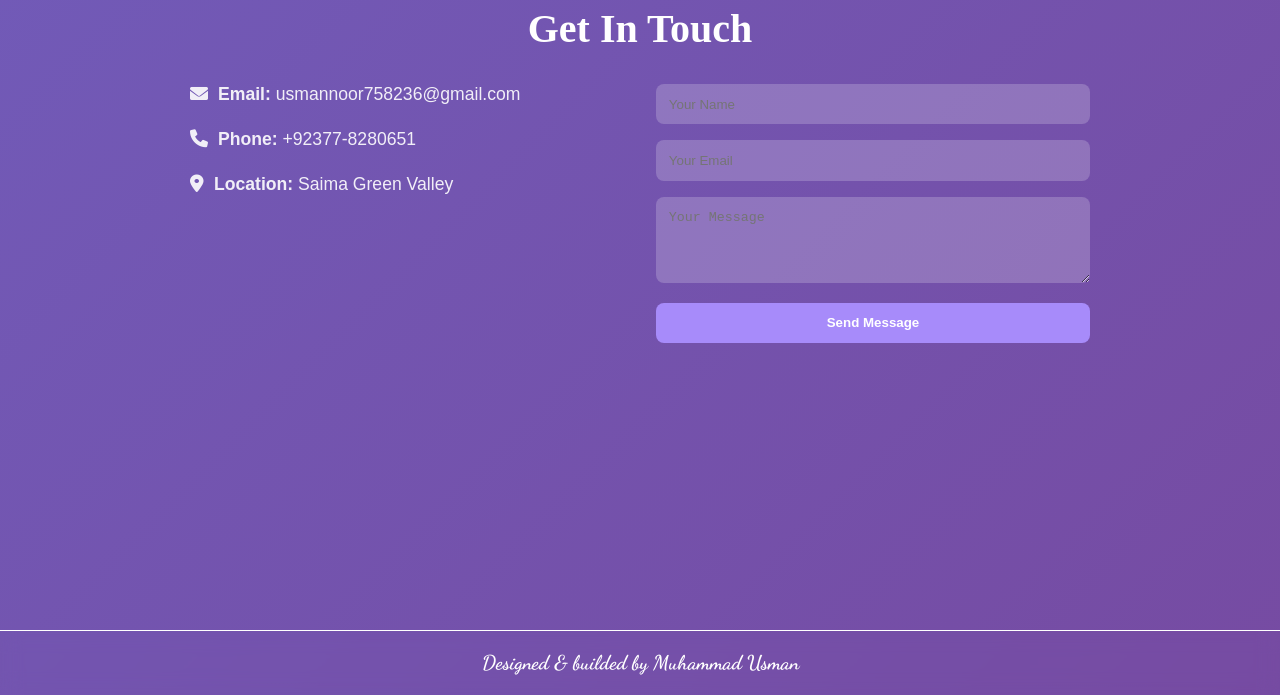
==== commit 8f094bf2: "Updated" ====
--- a/index.html
+++ b/index.html
@@ -161,18 +161,25 @@
       <h2>My Projects</h2>
       <div class="projects-container">
         <div class="project-card">
-          <img src="https://via.placeholder.com/300x200" alt="Project 1">
-          <h3>Portfolio Website</h3>
-          <p>A personal portfolio website built with HTML, CSS, and JavaScript.</p>
-          <a href="#">View Project</a>
+          <img src="./assets/project 1.png" alt="Project 1">
+          <h3>Todo App</h3>
+          <p>A CRUD operation based project.</p>
+          <a href="https://stately-mooncake-524482.netlify.app/">View Project</a>
         </div>
 
         <div class="project-card">
-          <img src="https://via.placeholder.com/300x200" alt="Project 2">
+          <img src="./assets/project 2.png" alt="Project 2">
+          <h3>Quiz Application</h3>
+          <p>An application that every student or learner test your selfe .</p>
+          <a href="https://superlative-melomakarona-1b9b26.netlify.app/">View Project</a>
+        </div>
+
+        <!-- <div class="project-card">
+          <img src="./assets/project 2.png" alt="Project 2">
           <h3>E-commerce Store</h3>
           <p>An online shopping platform with cart and checkout features.</p>
-          <a href="#">View Project</a>
-        </div>
+          <a href="">View Project</a>
+        </div> -->
       </div>
     </div>
   </section>
--- a/style.css
+++ b/style.css
@@ -402,22 +402,21 @@
     .projects-container {
       display: flex;
       flex-direction: row;
-      /* row me laane ke liye */
-      justify-content: center;
-      align-items: flex-start;
+      justify-content: space-between;
+      align-items: center;
       gap: 20px;
       width: 90%;
-      max-width: 1000px;
-      margin: auto;
       flex-wrap: wrap;
     }
 
     .project-card {
-      flex: 0 0 300px;
       background: rgba(255, 255, 255, 0.1);
       border-radius: 15px;
       padding: 20px;
       transition: transform 0.3s ease, background 0.3s ease;
+      flex: 1 1 calc(50% - 20px);
+      /* har line mein do card */
+      max-width: calc(50% - 20px);
     }
 
     .project-card:hover {
@@ -643,7 +642,7 @@
         transition: right 0.3s ease-in-out;
         z-index: 9999;
         padding: 50px;
-       border-bottom:  2px solid #0dcaf0;
+        border-bottom: 2px solid #0dcaf0;
       }
 
       .nav-links.show {
@@ -742,5 +741,4 @@
       .footer-icon a:hover {
         color: #0dcaf0;
       }
-
-    }
+    }
